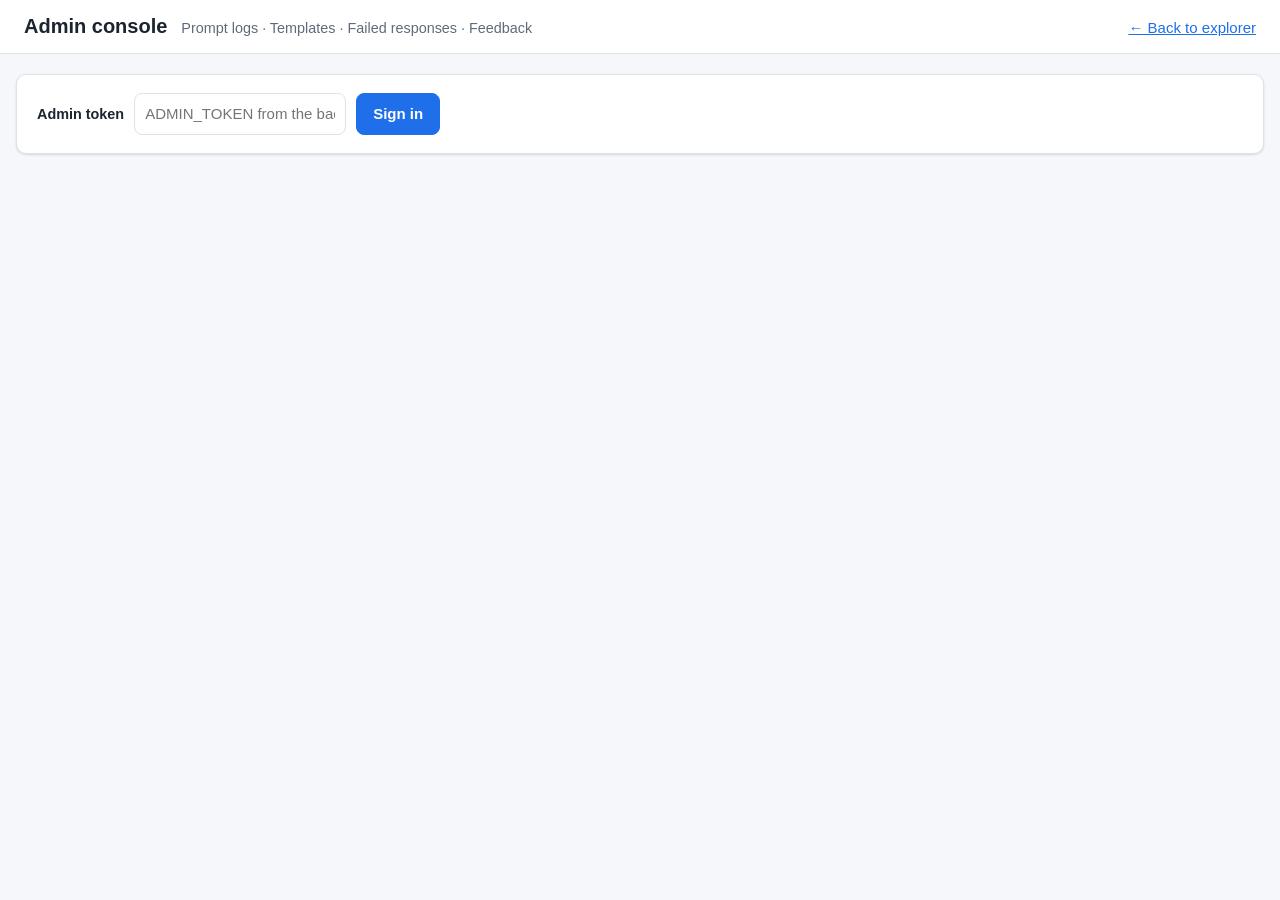
==== frontend/admin.html @ 3c03f962 "Initial commit: Pharmagenix DGI explorer" ====
<!doctype html>
<html lang="en-AU">
<head>
  <meta charset="utf-8">
  <meta name="viewport" content="width=device-width, initial-scale=1">
  <title>Pharmagenix Admin</title>
  <link rel="stylesheet" href="css/style.css">
  <script type="module" src="js/admin.js"></script>
</head>
<body>
  <header class="topbar">
    <h1>Admin console</h1>
    <span class="subtitle">Prompt logs · Templates · Failed responses · Feedback</span>
    <nav><a href="/">← Back to explorer</a></nav>
  </header>

  <main class="container">
    <section class="card" id="login-card">
      <form id="login-form" class="row">
        <label for="admin-token">Admin token</label>
        <input id="admin-token" type="password" autocomplete="current-password" placeholder="ADMIN_TOKEN from the backend .env file">
        <button type="submit">Sign in</button>
        <span id="login-error" class="report-error small"></span>
      </form>
    </section>

    <section id="admin-app" class="card hidden">
      <nav class="tabs" id="tabs">
        <button data-tab="logs" class="active">Prompt logs</button>
        <button data-tab="templates">Templates</button>
        <button data-tab="failures">Failed / flagged</button>
        <button data-tab="feedback">User feedback</button>
        <button data-tab="stats">Model comparison</button>
      </nav>

      <!-- Prompt logs -->
      <div data-panel="logs">
        <div class="row" style="margin-bottom:10px">
          <select id="log-status"><option value="">All statuses</option><option>success</option><option>flagged</option><option>failed</option></select>
          <select id="log-provider"><option value="">All providers</option><option value="openai">OpenAI</option><option value="anthropic">Anthropic</option></select>
          <button id="log-refresh" class="secondary small" type="button">Refresh</button>
          <span id="log-pager" class="muted small"></span>
        </div>
        <div class="split">
          <div class="table-wrap"><table id="log-table"></table></div>
          <div id="log-detail" class="muted">Select a log to view its complete prompt and raw response.</div>
        </div>
      </div>

      <!-- Templates -->
      <div data-panel="templates" class="hidden">
        <div class="split">
          <div class="table-wrap"><table id="template-table"></table></div>
          <form id="template-form" class="stack">
            <div class="row">
              <label for="tpl-name">Name</label>
              <input id="tpl-name" type="text" value="dgi_report" required>
              <span id="tpl-source" class="muted small"></span>
            </div>
            <div>
              <label for="tpl-system">System prompt</label>
              <textarea id="tpl-system" rows="8" required></textarea>
            </div>
            <div>
              <label for="tpl-user">User template (Jinja2)</label>
              <textarea id="tpl-user" rows="14" required></textarea>
              <p class="muted small">Available variables: entities, entity_type, relation_types, relation_labels, followup_question,
                evidence_block, evidence_count, source_status</p>
            </div>
            <div>
              <label for="tpl-notes">Change notes</label>
              <input id="tpl-notes" type="text" style="width:100%">
            </div>
            <div class="row">
              <label class="chip"><input id="tpl-activate" type="checkbox" checked> Activate after saving</label>
              <button type="submit">Save as new version</button>
              <input id="tpl-preview-query" type="text" placeholder="Query ID" size="8">
              <button id="tpl-preview" class="secondary" type="button">Preview with query</button>
            </div>
            <div id="tpl-message" class="small"></div>
            <pre id="tpl-preview-out" class="block hidden"></pre>
          </form>
        </div>
      </div>

      <!-- Failures -->
      <div data-panel="failures" class="hidden">
        <div class="row" style="margin-bottom:10px">
          <button id="failure-refresh" class="secondary small" type="button">Refresh</button>
          <span id="failure-pager" class="muted small"></span>
        </div>
        <div class="table-wrap"><table id="failure-table"></table></div>
      </div>

      <!-- Feedback -->
      <div data-panel="feedback" class="hidden">
        <div class="row" style="margin-bottom:10px">
          <select id="feedback-max"><option value="">All ratings</option><option value="2">≤ 2 stars</option><option value="3">≤ 3 stars</option></select>
          <span id="feedback-pager" class="muted small"></span>
        </div>
        <div class="table-wrap"><table id="feedback-table"></table></div>
      </div>

      <!-- Stats -->
      <div data-panel="stats" class="hidden">
        <div id="stats" class="stat-grid"></div>
      </div>
    </section>
  </main>
</body>
</html>
---- frontend/css/style.css ----
:root {
  --bg: #f5f7fa;
  --surface: #ffffff;
  --surface-2: #f0f3f7;
  --border: #dde3ea;
  --text: #1c2430;
  --muted: #5f6b7a;
  --accent: #1f6feb;
  --accent-soft: #e6efff;
  --danger: #c62828;
  --warn: #b26a00;
  --ok: #2e7d32;
  --radius: 10px;
  --shadow: 0 1px 2px rgba(16, 24, 40, 0.06), 0 1px 3px rgba(16, 24, 40, 0.08);

  /* Relation-category colours, shared by table badges, network edges and the legend */
  --cat-inhibit: #d64545;
  --cat-induce: #2e9e5b;
  --cat-bind: #3a7bd5;
  --cat-metabolize: #d49a00;
  --cat-snp: #8e44ad;
  --cat-other: #8a94a3;
  --cat-variant_of: #b9a3c9;
}

@media (prefers-color-scheme: dark) {
  :root {
    --bg: #0f141a;
    --surface: #171d25;
    --surface-2: #1f2731;
    --border: #2c3643;
    --text: #e6ebf1;
    --muted: #9aa6b4;
    --accent: #5b9dff;
    --accent-soft: #1c2b44;
  }
}

* { box-sizing: border-box; }

body {
  margin: 0;
  background: var(--bg);
  color: var(--text);
  font: 15px/1.55 -apple-system, BlinkMacSystemFont, "Segoe UI", "PingFang SC", "Microsoft YaHei", sans-serif;
}

a { color: var(--accent); }
h1, h2, h3 { line-height: 1.25; }
h2 { font-size: 1.1rem; margin: 0 0 12px; }

.topbar {
  display: flex;
  align-items: baseline;
  gap: 14px;
  padding: 14px 24px;
  background: var(--surface);
  border-bottom: 1px solid var(--border);
}
.topbar h1 { font-size: 1.25rem; margin: 0; }
.topbar .subtitle { color: var(--muted); font-size: 0.9rem; }
.topbar nav { margin-left: auto; }

.container { max-width: 1280px; margin: 0 auto; padding: 20px 16px 60px; }

.card {
  background: var(--surface);
  border: 1px solid var(--border);
  border-radius: var(--radius);
  box-shadow: var(--shadow);
  padding: 18px 20px;
  margin-bottom: 18px;
}

label { font-weight: 600; font-size: 0.9rem; }
input[type="text"], input[type="password"], input[type="search"], select, textarea {
  font: inherit;
  color: var(--text);
  background: var(--surface);
  border: 1px solid var(--border);
  border-radius: 8px;
  padding: 8px 10px;
}
textarea { width: 100%; resize: vertical; }
input:focus, select:focus, textarea:focus { outline: 2px solid var(--accent); outline-offset: -1px; }

button, .btn {
  font: inherit;
  font-weight: 600;
  border: 1px solid var(--accent);
  background: var(--accent);
  color: #fff;
  border-radius: 8px;
  padding: 8px 16px;
  cursor: pointer;
}
button.secondary, .btn.secondary { background: transparent; color: var(--accent); }
button.small { padding: 4px 10px; font-size: 0.85rem; }
button:disabled { opacity: 0.55; cursor: progress; }

.row { display: flex; gap: 10px; align-items: center; flex-wrap: wrap; }
.row > .grow { flex: 1 1 280px; }
.stack > * + * { margin-top: 14px; }
.muted { color: var(--muted); }
.small { font-size: 0.85rem; }
.hidden { display: none !important; }

fieldset { border: none; padding: 0; margin: 0; }
legend { font-weight: 600; font-size: 0.9rem; margin-bottom: 6px; }

.chips { display: flex; flex-wrap: wrap; gap: 8px; }
.chip {
  display: inline-flex;
  align-items: center;
  gap: 6px;
  padding: 5px 12px;
  border: 1px solid var(--border);
  border-radius: 999px;
  background: var(--surface-2);
  font-weight: 500;
  cursor: pointer;
  user-select: none;
}
.chip:has(input:checked) { background: var(--accent-soft); border-color: var(--accent); }
.chip .dot { width: 9px; height: 9px; border-radius: 50%; }

.file-btn {
  font-weight: 500;
  border: 1px dashed var(--border);
  border-radius: 8px;
  padding: 6px 12px;
  cursor: pointer;
  background: var(--surface-2);
}

.status {
  padding: 12px 16px;
  border-radius: var(--radius);
  margin-bottom: 18px;
  background: var(--accent-soft);
  border: 1px solid var(--accent);
}
.status.error { background: #fdecea; border-color: var(--danger); color: var(--danger); }

.spinner {
  display: inline-block;
  width: 14px; height: 14px;
  border: 2px solid currentColor;
  border-right-color: transparent;
  border-radius: 50%;
  animation: spin 0.8s linear infinite;
  vertical-align: -2px;
  margin-right: 8px;
}
@keyframes spin { to { transform: rotate(360deg); } }

.source-status { display: flex; gap: 8px; flex-wrap: wrap; margin-bottom: 14px; }
.source-pill {
  font-size: 0.82rem;
  padding: 3px 10px;
  border-radius: 999px;
  border: 1px solid var(--border);
  background: var(--surface);
}
.source-pill.ok { border-color: var(--ok); color: var(--ok); }
.source-pill.error { border-color: var(--danger); color: var(--danger); }
.source-pill.skipped, .source-pill.disabled { color: var(--muted); }
.normalisation { margin: -4px 0 14px; color: var(--muted); }
.normalisation strong { color: var(--text); }

/* ---------- Reports ---------- */
.reports { display: grid; gap: 16px; grid-template-columns: repeat(auto-fit, minmax(380px, 1fr)); }
.report {
  border: 1px solid var(--border);
  border-radius: var(--radius);
  padding: 14px 16px;
  background: var(--surface);
  min-width: 0;
}
.report-head { display: flex; align-items: center; gap: 8px; flex-wrap: wrap; margin-bottom: 8px; }
.report-head .model { font-weight: 700; }
.badge {
  font-size: 0.75rem;
  font-weight: 600;
  padding: 2px 8px;
  border-radius: 999px;
  background: var(--surface-2);
  color: var(--muted);
}
.badge.success { color: var(--ok); }
.badge.flagged { color: var(--warn); }
.badge.failed { color: var(--danger); }
.report-body h2 { font-size: 1rem; margin: 16px 0 6px; }
.report-body p, .report-body li { overflow-wrap: anywhere; }
.report-warning { font-size: 0.85rem; color: var(--warn); margin: 6px 0; }
.report-error { color: var(--danger); }

a.cite {
  font-size: 0.75em;
  font-weight: 600;
  text-decoration: none;
  padding: 0 3px;
  border-radius: 4px;
  background: var(--accent-soft);
  vertical-align: super;
}
a.cite + a.cite { margin-left: 2px; }
.references { font-size: 0.85rem; border-top: 1px solid var(--border); margin-top: 12px; padding-top: 8px; }
.references ol { padding-left: 0; list-style: none; margin: 6px 0 0; }
.references li { margin-bottom: 4px; overflow-wrap: anywhere; }
.references li:target { background: var(--accent-soft); border-radius: 4px; }
.references .eid { font-weight: 700; margin-right: 6px; }

.feedback { border-top: 1px solid var(--border); margin-top: 12px; padding-top: 10px; }
.stars { display: inline-flex; flex-direction: row-reverse; gap: 2px; }
.stars input { display: none; }
.stars label { font-size: 1.4rem; color: var(--border); cursor: pointer; font-weight: 400; }
.stars input:checked ~ label, .stars label:hover, .stars label:hover ~ label { color: #f5a623; }

/* ---------- Table ---------- */
.table-tools { display: flex; gap: 10px; flex-wrap: wrap; align-items: center; margin-bottom: 10px; }
.table-wrap { overflow: auto; max-height: 520px; border: 1px solid var(--border); border-radius: 8px; }
table { border-collapse: collapse; width: 100%; font-size: 0.88rem; }
th, td { padding: 7px 10px; border-bottom: 1px solid var(--border); text-align: left; vertical-align: top; }
th { position: sticky; top: 0; background: var(--surface-2); cursor: pointer; white-space: nowrap; }
th[data-sort]::after { content: " ↕"; color: var(--muted); }
th.asc::after { content: " ↑"; color: var(--text); }
th.desc::after { content: " ↓"; color: var(--text); }
tr.highlight td { background: var(--accent-soft); }
.cat-badge { display: inline-block; padding: 1px 8px; border-radius: 999px; color: #fff; font-size: 0.78rem; font-weight: 600; }

/* ---------- Network ---------- */
#network { height: 560px; border: 1px solid var(--border); border-radius: 8px; background: var(--surface); }
.legend { display: flex; gap: 14px; flex-wrap: wrap; font-size: 0.85rem; margin-bottom: 10px; }
.legend span { display: inline-flex; align-items: center; gap: 6px; }
.legend .line { width: 22px; height: 3px; border-radius: 2px; }
.legend .shape { width: 12px; height: 12px; }
.network-info { font-size: 0.88rem; margin-top: 8px; min-height: 1.5em; }

/* ---------- Admin ---------- */
.tabs { display: flex; gap: 4px; border-bottom: 1px solid var(--border); margin-bottom: 16px; flex-wrap: wrap; }
.tabs button {
  background: transparent;
  color: var(--muted);
  border: none;
  border-bottom: 2px solid transparent;
  border-radius: 0;
}
.tabs button.active { color: var(--accent); border-bottom-color: var(--accent); }
.split { display: grid; grid-template-columns: minmax(0, 1fr) minmax(0, 1.2fr); gap: 16px; }
@media (max-width: 900px) { .split { grid-template-columns: 1fr; } }
pre.block {
  white-space: pre-wrap;
  word-break: break-word;
  background: var(--surface-2);
  border: 1px solid var(--border);
  border-radius: 8px;
  padding: 10px;
  max-height: 360px;
  overflow: auto;
  font-size: 0.82rem;
}
tr.clickable { cursor: pointer; }
tr.clickable:hover td { background: var(--surface-2); }
.stat-grid { display: grid; grid-template-columns: repeat(auto-fit, minmax(220px, 1fr)); gap: 12px; }
.stat { border: 1px solid var(--border); border-radius: 8px; padding: 12px 14px; }
.stat .num { font-size: 1.6rem; font-weight: 700; }

footer { text-align: center; color: var(--muted); font-size: 0.8rem; padding: 20px; }

@media (max-width: 640px) {
  .reports { grid-template-columns: 1fr; }
  .topbar { flex-wrap: wrap; padding: 12px 16px; }
}
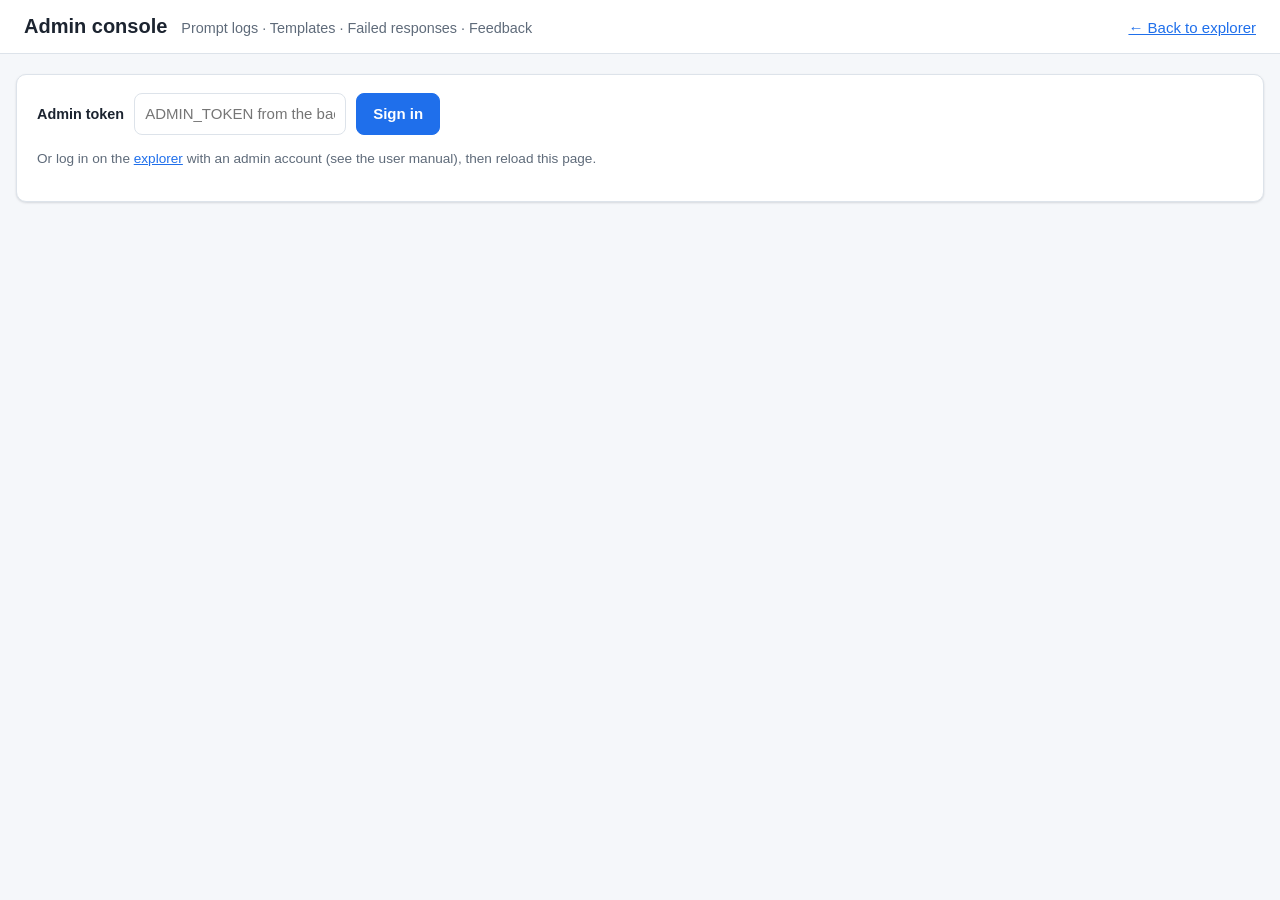
==== commit 14ff76ed: "Add drug search, normalised storage, literature RAG and demo tooling Drug -> genes search - New "Dru" ====
--- a/frontend/admin.html
+++ b/frontend/admin.html
@@ -22,6 +22,8 @@
         <button type="submit">Sign in</button>
         <span id="login-error" class="report-error small"></span>
       </form>
+      <p class="muted small">Or log in on the <a href="/">explorer</a> with an admin account (see the user manual), then
+        reload this page.</p>
     </section>
 
     <section id="admin-app" class="card hidden">
@@ -64,8 +66,8 @@
             <div>
               <label for="tpl-user">User template (Jinja2)</label>
               <textarea id="tpl-user" rows="14" required></textarea>
-              <p class="muted small">Available variables: entities, entity_type, relation_types, relation_labels, followup_question,
-                evidence_block, evidence_count, source_status</p>
+              <p class="muted small">Available variables: entities (the gene), relation_types, relation_labels, followup_question,
+                evidence_block, evidence_count, pairs_block, analysis_context, checked_sources, source_status</p>
             </div>
             <div>
               <label for="tpl-notes">Change notes</label>
--- a/frontend/css/style.css
+++ b/frontend/css/style.css
@@ -21,6 +21,16 @@
   --cat-snp: #8e44ad;
   --cat-other: #8a94a3;
   --cat-variant_of: #b9a3c9;
+  --cat-sensitive: #2e9e5b;     /* Workflow 4: response / resistance edges */
+  --cat-resistant: #d64545;
+  --cat-gene_link: #8a94a3;
+
+  /* Home page hero: background, and colours for the helix and molecules drawn on it (js/background.js) */
+  --hero-bg: #fadd4a;
+  --hero-bg-2: #fde98c;
+  --hero-ink: #1b2a41;          /* text and icons on the hero */
+  --hero-node: 27, 42, 65;      /* RGB for the helix and molecules; alpha is applied per element */
+  --hero-accent: 217, 72, 15;   /* RGB for a molecule bound to the helix */
 }
 
 @media (prefers-color-scheme: dark) {
@@ -61,6 +71,155 @@
 .topbar .subtitle { color: var(--muted); font-size: 0.9rem; }
 .topbar nav { margin-left: auto; }
 
+/* ---------- Account (top right) ---------- */
+.topnav { display: flex; align-items: center; gap: 16px; align-self: center; }
+.account { position: relative; }
+#account-btn { max-width: 240px; overflow: hidden; text-overflow: ellipsis; white-space: nowrap; }
+.auth-panel strong { overflow-wrap: anywhere; }
+.auth-panel {
+  position: absolute;
+  top: calc(100% + 8px);
+  right: 0;
+  z-index: 20;
+  width: 300px;
+  max-width: calc(100vw - 32px);
+  background: var(--surface);
+  border: 1px solid var(--border);
+  border-radius: var(--radius);
+  box-shadow: 0 8px 24px rgba(16, 24, 40, 0.16);
+  padding: 14px 16px 16px;
+}
+.auth-panel .tabs { margin-bottom: 12px; }
+.auth-panel .tabs button { flex: 1; padding: 6px 8px; }
+.auth-panel .field { display: flex; flex-direction: column; gap: 4px; }
+.auth-panel input { width: 100%; }
+.auth-panel form > button, .auth-panel > button { width: 100%; }
+.auth-panel p { margin: 0 0 10px; }
+.auth-panel .report-error { margin: 0; }
+
+.visually-hidden {
+  position: absolute !important;
+  width: 1px; height: 1px;
+  overflow: hidden;
+  clip: rect(0 0 0 0);
+  white-space: nowrap;
+}
+
+/* ---------- Home page: hero with animated background ---------- */
+.hero {
+  position: relative;
+  overflow: hidden;
+  background: radial-gradient(ellipse at 30% 0%, var(--hero-bg-2), var(--hero-bg) 70%);
+  color: var(--hero-ink);
+}
+.hero-bg { position: absolute; inset: 0; width: 100%; height: 100%; display: block; }
+.hero > :not(.hero-bg) { position: relative; } /* keep content above the canvas */
+
+.topbar.on-hero { background: transparent; border-bottom: none; }
+.on-hero a { color: var(--hero-ink); text-decoration: none; opacity: 0.85; }
+.on-hero a:hover { opacity: 1; text-decoration: underline; }
+.on-hero #account-btn {
+  color: var(--hero-ink);
+  border-color: color-mix(in srgb, var(--hero-ink) 55%, transparent);
+  background: rgba(255, 255, 255, 0.3);
+}
+.on-hero #account-btn:hover { background: rgba(255, 255, 255, 0.55); }
+.on-hero .auth-panel { color: var(--text); }
+
+.hero-inner { padding: 40px 16px 88px; }
+.hero-card {
+  max-width: 920px;
+  margin: 0 auto;
+  padding: 44px 56px 28px;
+  background: var(--surface);
+  color: var(--text);
+  border-radius: 14px;
+  box-shadow: 0 20px 60px rgba(90, 66, 0, 0.25);
+  text-align: center;
+}
+
+.brand { display: flex; align-items: center; justify-content: center; gap: 16px; margin-bottom: 30px; }
+.brand-mark { width: 64px; height: 64px; flex: none; }
+.brand-link { stroke: var(--border); stroke-width: 3; }
+.brand-gene { fill: var(--accent); }
+.brand-gene-2 { fill: #8ec1f0; }
+.brand-drug { fill: #f2a93b; }
+.brand h1 { font-size: 2.3rem; margin: 0; letter-spacing: -0.01em; text-align: left; }
+.brand .tagline { margin: 2px 0 0; color: var(--muted); text-align: left; }
+
+.search-form > * + * { margin-top: 16px; }
+.searchbar {
+  display: flex;
+  align-items: center;
+  gap: 6px;
+  padding: 5px 5px 5px 14px;
+  background: var(--surface-2);
+  border: 1px solid var(--border);
+  border-radius: 12px;
+}
+.searchbar:focus-within { border-color: var(--accent); box-shadow: 0 0 0 3px var(--accent-soft); }
+.search-icon { width: 20px; height: 20px; flex: none; fill: none; stroke: var(--muted); stroke-width: 2; stroke-linecap: round; }
+/* The extra [type] / element selectors beat the generic form-control rules further down. */
+.searchbar input[type="text"] {
+  flex: 1 1 auto;
+  min-width: 0;
+  border: none;
+  background: transparent;
+  font-size: 1.05rem;
+  padding: 10px 4px;
+  border-radius: 0;
+}
+.searchbar input:focus { outline: none; }
+.searchbar button { padding: 10px 22px; border-radius: 9px; }
+
+.examples { display: flex; flex-wrap: wrap; justify-content: center; gap: 8px; }
+.example {
+  font-size: 0.82rem;
+  font-weight: 600;
+  padding: 4px 11px;
+  color: var(--muted);
+  background: var(--surface-2);
+  border: 1px solid var(--border);
+  border-radius: 6px;
+}
+.example:hover { color: var(--accent); border-color: var(--accent); }
+
+.relations legend { float: left; width: 100%; margin-bottom: 8px; color: var(--muted); font-size: 0.85rem; }
+.relations .chips { clear: both; justify-content: center; }
+.options { display: flex; flex-wrap: wrap; justify-content: center; align-items: center; gap: 10px; }
+.hero-card .status { margin: 18px 0 0; text-align: left; }
+.data-version { margin: 22px 0 0; }
+
+/* ---------- Home page: results and about ---------- */
+.results { padding-top: 28px; scroll-margin-top: 8px; }
+
+.about { background: var(--surface); border-top: 1px solid var(--border); padding: 56px 16px 64px; }
+.about-inner { max-width: 920px; margin: 0 auto; }
+.about h2 { font-size: 1.6rem; font-weight: 600; text-align: center; margin-bottom: 18px; }
+.about-inner > p { color: var(--muted); margin: 0 0 12px; }
+.features { display: grid; grid-template-columns: repeat(4, minmax(0, 1fr)); gap: 24px; margin-top: 36px; text-align: center; }
+.feature h3 { font-size: 0.98rem; margin: 12px 0 4px; }
+.feature p { margin: 0; font-size: 0.88rem; color: var(--muted); }
+.feature-icon {
+  display: inline-grid;
+  place-items: center;
+  width: 56px; height: 56px;
+  border-radius: 12px;
+  background: var(--hero-bg);
+}
+.feature-icon svg { width: 28px; height: 28px; fill: none; stroke: var(--hero-ink); stroke-width: 1.7; stroke-linecap: round; stroke-linejoin: round; }
+
+@media (max-width: 760px) {
+  .hero-inner { padding: 16px 12px 48px; }
+  .hero-card { padding: 28px 18px 20px; }
+  .brand { gap: 12px; margin-bottom: 22px; }
+  .brand-mark { width: 48px; height: 48px; }
+  .brand h1 { font-size: 1.8rem; }
+  .searchbar { flex-wrap: wrap; padding: 6px; }
+  .searchbar input[type="text"] { flex-basis: calc(100% - 40px); }
+  .features { grid-template-columns: repeat(2, minmax(0, 1fr)); }
+}
+
 .container { max-width: 1280px; margin: 0 auto; padding: 20px 16px 60px; }
 
 .card {
@@ -124,15 +283,6 @@
 .chip:has(input:checked) { background: var(--accent-soft); border-color: var(--accent); }
 .chip .dot { width: 9px; height: 9px; border-radius: 50%; }
 
-.file-btn {
-  font-weight: 500;
-  border: 1px dashed var(--border);
-  border-radius: 8px;
-  padding: 6px 12px;
-  cursor: pointer;
-  background: var(--surface-2);
-}
-
 .status {
   padding: 12px 16px;
   border-radius: var(--radius);
@@ -165,20 +315,248 @@
 .source-pill.ok { border-color: var(--ok); color: var(--ok); }
 .source-pill.error { border-color: var(--danger); color: var(--danger); }
 .source-pill.skipped, .source-pill.disabled { color: var(--muted); }
-.normalisation { margin: -4px 0 14px; color: var(--muted); }
-.normalisation strong { color: var(--text); }
+
+/* ---------- Results: gene header ---------- */
+.entity-header { padding: 18px 22px; }
+.eh-top { display: flex; justify-content: space-between; align-items: center; gap: 12px; flex-wrap: wrap; margin-bottom: 10px; }
+.eh-title { display: flex; align-items: center; gap: 12px; flex-wrap: wrap; }
+.eh-title h2 { font-size: 1.9rem; margin: 0; letter-spacing: -0.01em; }
+.type-badge {
+  font-size: 0.75rem;
+  font-weight: 700;
+  text-transform: uppercase;
+  letter-spacing: 0.04em;
+  padding: 3px 9px;
+  border-radius: 6px;
+  background: var(--surface-2);
+  color: var(--muted);
+}
+.type-badge.gene { background: rgba(37, 99, 235, 0.12); color: #2563eb; }
+.type-badge.drug { background: rgba(242, 169, 59, 0.16); color: #b45309; }
+.eh-links { margin-left: auto; display: flex; flex-wrap: wrap; gap: 4px 14px; font-size: 0.85rem; }
+.eh-links a { text-decoration: none; }
+.eh-links a:hover { text-decoration: underline; }
+.eh-name { margin: 4px 0 0; font-size: 1.05rem; color: var(--muted); }
+.eh-name::first-letter { text-transform: uppercase; }
+.eh-meta { margin: 4px 0 0; color: var(--muted); }
+.eh-note { margin: 8px 0 0; color: var(--muted); }
+
+.kpis { display: grid; grid-template-columns: repeat(auto-fit, minmax(140px, 1fr)); gap: 10px; margin: 16px 0 14px; }
+.kpi {
+  display: flex;
+  flex-direction: column;
+  padding: 10px 14px;
+  border: 1px solid var(--border);
+  border-radius: 10px;
+  background: var(--surface-2);
+  color: var(--text);
+  text-decoration: none;
+  transition: border-color 0.15s, transform 0.15s;
+}
+.kpi:hover { border-color: var(--accent); transform: translateY(-1px); }
+.kpi-value { font-size: 1.5rem; font-weight: 700; line-height: 1.2; }
+.kpi-label { font-size: 0.85rem; font-weight: 600; }
+.kpi-sub { font-size: 0.75rem; color: var(--muted); }
+.entity-header .source-status { margin: 0; align-items: center; }
+
+/* ---------- Results: sticky section nav ---------- */
+.section-nav {
+  position: sticky;
+  top: 0;
+  z-index: 15;
+  display: flex;
+  gap: 4px;
+  overflow-x: auto;
+  scrollbar-width: none;
+  margin: 0 -16px 18px;
+  padding: 8px 16px;
+  background: color-mix(in srgb, var(--bg) 88%, transparent);
+  backdrop-filter: blur(8px);
+  border-bottom: 1px solid var(--border);
+}
+.section-nav a {
+  flex: none;
+  padding: 6px 12px;
+  border-radius: 8px;
+  color: var(--muted);
+  font-size: 0.9rem;
+  font-weight: 600;
+  text-decoration: none;
+  white-space: nowrap;
+}
+.section-nav a:hover { color: var(--text); background: var(--surface-2); }
+.section-nav a.active { color: var(--accent); background: var(--accent-soft); }
+.section-nav .count:not(:empty) {
+  margin-left: 4px;
+  padding: 0 7px;
+  border-radius: 999px;
+  font-size: 0.75rem;
+  background: var(--surface-2);
+  color: var(--muted);
+}
+.section { scroll-margin-top: 64px; }
+.section-head { display: flex; justify-content: space-between; align-items: center; gap: 12px; flex-wrap: wrap; margin-bottom: 12px; }
+.section-head h2 { margin: 0; }
+.sub-head { font-size: 0.95rem; margin: 18px 0 8px; }
+.sub-head:first-child { margin-top: 0; }
+
+.segmented { display: inline-flex; padding: 3px; gap: 2px; border-radius: 9px; background: var(--surface-2); border: 1px solid var(--border); }
+.segmented button { padding: 4px 14px; font-size: 0.85rem; border: none; border-radius: 7px; background: transparent; color: var(--muted); }
+.segmented button.active { background: var(--surface); color: var(--text); box-shadow: var(--shadow); }
+
+.link-btn { background: none; border: none; color: var(--accent); padding: 8px 2px 0; font-weight: 600; }
+.link-btn:hover { text-decoration: underline; }
+
+/* ---------- Results: AI card ---------- */
+.ai-card { border-top: 3px solid var(--accent); }
+.ai-head { display: flex; justify-content: space-between; align-items: center; gap: 12px; flex-wrap: wrap; }
+.ai-head h2 { margin: 0; }
+.ai-spark { color: var(--accent); }
+.ai-meta { margin: 6px 0 12px; }
+.report-preview { font-size: 1.02rem; }
+.report-preview > :first-child { margin-top: 0; }
+.ai-card details { border-top: 1px solid var(--border); padding: 8px 0 0; margin-top: 10px; }
+.ai-card details > summary { cursor: pointer; font-weight: 600; font-size: 0.9rem; color: var(--accent); }
+.ai-card details[open] > summary { margin-bottom: 8px; }
+.ai-card .references, .ai-card .feedback { margin-top: 10px; padding-top: 8px; }
+.ai-card .ask form { margin-top: 4px; }
+
+.pgx-alert {
+  margin: 14px 0 4px;
+  padding: 10px 14px;
+  border-left: 4px solid var(--warn);
+  border-radius: 6px;
+  background: rgba(178, 106, 0, 0.1);
+  font-size: 0.9rem;
+}
+.pgx-alert-title { margin: 0 0 4px; font-weight: 700; color: var(--warn); }
+.pgx-alert ul { margin: 0 0 4px; padding-left: 18px; }
+.pgx-alert p:last-child { margin: 0; }
+
+/* ---------- Results: evidence markers, PGx and literature ---------- */
+.ev-badge {
+  display: inline-block;
+  margin: 1px 4px 1px 0;
+  padding: 1px 7px;
+  border-radius: 999px;
+  font-size: 0.75rem;
+  font-weight: 600;
+  white-space: nowrap;
+  background: var(--surface-2);
+  color: var(--muted);
+  border: 1px solid var(--border);
+}
+.ev-badge.curated { color: var(--accent); border-color: var(--accent); }
+.ev-badge.approved, .badge.success { color: var(--ok); border-color: var(--ok); }
+.ref-cell { white-space: nowrap; }
+.level-badge { display: inline-block; padding: 1px 8px; border-radius: 6px; font-size: 0.78rem; font-weight: 700; white-space: nowrap; }
+.level-badge.tier-1 { background: rgba(46, 125, 50, 0.14); color: var(--ok); }
+.level-badge.tier-2 { background: var(--accent-soft); color: var(--accent); }
+.level-badge.tier-3 { background: var(--surface-2); color: var(--muted); }
+.guideline { padding: 10px 0; border-bottom: 1px solid var(--border); }
+.guideline-head { display: flex; align-items: center; gap: 8px; flex-wrap: wrap; }
+.guideline-head .spacer { flex: 1; }
+.guideline .recs ul { margin: 6px 0 0; padding-left: 18px; }
+.guideline .recs li { margin-bottom: 4px; }
+.guideline .recs .badge { margin-left: 6px; }
+.summary-cell { min-width: 260px; max-width: 460px; }
+.papers { margin: 0; padding-left: 22px; }
+.papers li { margin-bottom: 10px; }
+.paper-title { font-weight: 600; text-decoration: none; }
+.paper-title:hover { text-decoration: underline; }
+.papers .badge { margin-left: 6px; }
+.ev-row { transition: background-color 0.4s; scroll-margin-top: 80px; }
+.ev-row.highlight, tr.ev-row.highlight td { background: var(--accent-soft); }
+div.ev-row.highlight, li.ev-row.highlight { border-radius: 6px; }
+
+@media (max-width: 640px) {
+  .eh-title h2 { font-size: 1.5rem; }
+  .eh-links { margin-left: 0; width: 100%; }
+  .kpis { grid-template-columns: repeat(2, minmax(0, 1fr)); }
+}
+
+/* ---------- Workflow: input confirmation, stage trace, verdict, profiles ---------- */
+.resolution {
+  margin-bottom: 18px;
+  padding: 12px 16px;
+  border-radius: var(--radius);
+  border: 1px solid var(--warn);
+  background: var(--surface);
+  color: var(--text);
+  text-align: left;
+}
+.resolution-title { margin: 0 0 8px; font-weight: 700; color: var(--warn); }
+.resolution-row { margin-bottom: 10px; }
+.resolution-row p { margin: 0 0 6px; }
+button.suggestion {
+  background: var(--surface-2);
+  color: var(--text);
+  border: 1px solid var(--border);
+  border-radius: 999px;
+  padding: 4px 12px;
+  font-weight: 600;
+}
+button.suggestion:hover { border-color: var(--accent); background: var(--accent-soft); }
+
+.workflow-card { padding: 12px 16px; }
+.stepper { list-style: none; margin: 0; padding: 0; display: grid; grid-template-columns: repeat(var(--steps, 6), minmax(0, 1fr)); gap: 8px; }
+.step { display: flex; gap: 8px; align-items: flex-start; min-width: 0; }
+.step-num {
+  flex: none;
+  width: 22px; height: 22px;
+  border-radius: 50%;
+  display: inline-flex; align-items: center; justify-content: center;
+  font-size: 0.75rem; font-weight: 700;
+  background: var(--surface-2); color: var(--muted); border: 1px solid var(--border);
+}
+.step.done .step-num { background: var(--ok); border-color: var(--ok); color: #fff; }
+.step.warning .step-num { background: var(--warn); border-color: var(--warn); color: #fff; }
+.step.failed .step-num { background: var(--danger); border-color: var(--danger); color: #fff; }
+.step-text { display: flex; flex-direction: column; min-width: 0; }
+.step-label { font-size: 0.8rem; font-weight: 700; }
+.step-detail { font-size: 0.75rem; color: var(--muted); overflow-wrap: anywhere; }
+.step.skipped .step-label { color: var(--muted); }
+@media (max-width: 900px) {
+  .stepper { grid-template-columns: repeat(2, minmax(0, 1fr)); }
+}
+
+.verdict {
+  margin-bottom: 12px;
+  padding: 10px 14px;
+  border-radius: 8px;
+  border-left: 4px solid var(--muted);
+  background: var(--surface-2);
+}
+.verdict.none { border-left-color: var(--warn); }
+.verdict p { margin: 0 0 6px; }
+.verdict p:last-child { margin-bottom: 0; }
+.verdict-title { font-weight: 600; }
+
+.grade-badge { display: inline-block; padding: 1px 8px; border-radius: 6px; font-size: 0.78rem; font-weight: 700; white-space: nowrap; margin-right: 4px; }
+.grade-strong { background: rgba(46, 125, 50, 0.15); color: var(--ok); }
+.grade-moderate { background: var(--accent-soft); color: var(--accent); }
+.grade-supportive { background: rgba(178, 106, 0, 0.12); color: var(--warn); }
+.grade-limited { background: var(--surface-2); color: var(--muted); }
+.ev-badge.conflict { color: var(--danger); border-color: var(--danger); }
+.ref-cell .pmids { display: block; }
+
+.profile-grid { display: grid; grid-template-columns: repeat(auto-fit, minmax(320px, 1fr)); gap: 14px; }
+.profile-card { border: 1px solid var(--border); border-radius: 8px; padding: 12px 14px; min-width: 0; }
+.profile-card header { display: flex; align-items: baseline; gap: 8px; flex-wrap: wrap; margin-bottom: 8px; }
+.profile-card header h3 { margin: 0; font-size: 1.05rem; }
+.profile-card header .spacer { flex: 1; }
+.profile-card dl { display: grid; grid-template-columns: max-content minmax(0, 1fr); gap: 4px 12px; margin: 0 0 8px; font-size: 0.88rem; }
+.profile-card dt { color: var(--muted); font-weight: 600; }
+.profile-card dd { margin: 0; overflow-wrap: anywhere; }
+.profile-card details summary { cursor: pointer; }
+.profile-card p { margin: 0; }
+@media (max-width: 640px) {
+  .profile-grid { grid-template-columns: minmax(0, 1fr); }
+  .profile-card dl { grid-template-columns: minmax(0, 1fr); }
+}
 
 /* ---------- Reports ---------- */
-.reports { display: grid; gap: 16px; grid-template-columns: repeat(auto-fit, minmax(380px, 1fr)); }
-.report {
-  border: 1px solid var(--border);
-  border-radius: var(--radius);
-  padding: 14px 16px;
-  background: var(--surface);
-  min-width: 0;
-}
-.report-head { display: flex; align-items: center; gap: 8px; flex-wrap: wrap; margin-bottom: 8px; }
-.report-head .model { font-weight: 700; }
+.report { min-width: 0; }
 .badge {
   font-size: 0.75rem;
   font-weight: 600;
@@ -211,7 +589,6 @@
 .references li:target { background: var(--accent-soft); border-radius: 4px; }
 .references .eid { font-weight: 700; margin-right: 6px; }
 
-.feedback { border-top: 1px solid var(--border); margin-top: 12px; padding-top: 10px; }
 .stars { display: inline-flex; flex-direction: row-reverse; gap: 2px; }
 .stars input { display: none; }
 .stars label { font-size: 1.4rem; color: var(--border); cursor: pointer; font-weight: 400; }
@@ -230,7 +607,7 @@
 .cat-badge { display: inline-block; padding: 1px 8px; border-radius: 999px; color: #fff; font-size: 0.78rem; font-weight: 600; }
 
 /* ---------- Network ---------- */
-#network { height: 560px; border: 1px solid var(--border); border-radius: 8px; background: var(--surface); }
+#network, .network { height: 560px; border: 1px solid var(--border); border-radius: 8px; background: var(--surface); }
 .legend { display: flex; gap: 14px; flex-wrap: wrap; font-size: 0.85rem; margin-bottom: 10px; }
 .legend span { display: inline-flex; align-items: center; gap: 6px; }
 .legend .line { width: 22px; height: 3px; border-radius: 2px; }
@@ -269,6 +646,85 @@
 footer { text-align: center; color: var(--muted); font-size: 0.8rem; padding: 20px; }
 
 @media (max-width: 640px) {
-  .reports { grid-template-columns: 1fr; }
   .topbar { flex-wrap: wrap; padding: 12px 16px; }
 }
+
+/* ---------- Workflow switch and the patient VCF form (Workflow 4) ---------- */
+.mode-switch { margin: 0 auto 18px; }
+.mode-switch button { padding: 6px 16px; font-size: 0.92rem; }
+.vcf-form { text-align: left; }
+.vcf-form > * + * { margin-top: 14px; }
+.vcf-note { margin: 0; color: var(--muted); }
+.test-badge {
+  display: inline-block; margin-right: 6px; padding: 1px 10px; border-radius: 999px; font-weight: 700;
+  font-size: 0.78rem; color: var(--warn); background: rgba(178, 106, 0, 0.1); border: 1px solid rgba(178, 106, 0, 0.35);
+}
+.vcf-inputs { display: grid; grid-template-columns: 3fr 2fr; gap: 12px; }
+.vcf-box { margin: 0; padding: 12px 14px 14px; border: 1px solid var(--border); border-radius: 10px; background: var(--surface-2); }
+.vcf-box legend { padding: 0 6px; font-weight: 700; color: var(--accent); }
+.vcf-box > * + * { margin-top: 10px; }
+.vcf-box select, .vcf-box input[type="text"], .vcf-box input[type="file"] { width: 100%; }
+.vcf-box .row input[type="text"] { width: auto; }
+@media (max-width: 760px) {
+  .vcf-inputs { grid-template-columns: 1fr; }
+}
+
+/* ---------- Workflow 4 results ---------- */
+.tier-head { display: flex; align-items: baseline; gap: 10px; margin: 18px 0 8px; }
+.tier-head:first-child { margin-top: 0; }
+.tier-head h3 { margin: 0; font-size: 1rem; }
+.tier-badge { display: inline-block; padding: 1px 9px; border-radius: 6px; font-size: 0.78rem; font-weight: 700; white-space: nowrap; }
+.tier-established { background: rgba(46, 125, 50, 0.15); color: var(--ok); }
+.tier-exploratory { background: rgba(178, 106, 0, 0.12); color: var(--warn); }
+.tier-resistant { background: rgba(198, 40, 40, 0.12); color: var(--danger); }
+.cand-table td { vertical-align: top; }
+.cand-table .rank { font-weight: 700; color: var(--muted); }
+.cand-table .drug { font-weight: 700; }
+.note-resist { color: var(--danger); }
+.variant-cards { display: grid; grid-template-columns: repeat(auto-fill, minmax(280px, 1fr)); gap: 10px; }
+.variant-card { border: 1px solid var(--border); border-radius: 10px; padding: 12px 14px; background: var(--surface-2); }
+.variant-card h3 { margin: 0 0 6px; font-size: 1.05rem; }
+.variant-card dl { display: grid; grid-template-columns: auto 1fr; gap: 2px 10px; margin: 0; font-size: 0.85rem; }
+.variant-card dt { color: var(--muted); }
+.variant-card dd { margin: 0; overflow-wrap: anywhere; }
+.vcf-filter-table td:last-child { color: var(--muted); }
+.disclaimer { margin-top: 12px; font-weight: 600; }
+.vcf-examples { display: grid; gap: 6px; max-height: 230px; overflow: auto; }
+.vcf-example { display: flex; align-items: flex-start; gap: 8px; padding: 6px 10px; border: 1px solid var(--border);
+  border-radius: 8px; background: var(--surface); cursor: pointer; font-size: 0.85rem; }
+.vcf-example:has(input:checked) { border-color: var(--accent); background: var(--accent-soft); }
+.vcf-example .code { font-weight: 700; color: var(--accent); }
+.no-tt { margin: 0 0 12px; padding: 10px 14px; border-radius: 8px; border-left: 4px solid var(--warn);
+  background: rgba(178, 106, 0, 0.08); font-weight: 600; }
+.score { font-weight: 700; font-variant-numeric: tabular-nums; }
+.score-parts { margin: 2px 0 0; padding: 0; list-style: none; font-size: 0.75rem; color: var(--muted); }
+.note-co { color: var(--accent); }
+.tier-1 { background: rgba(46, 125, 50, 0.15); color: var(--ok); }
+.tier-2 { background: var(--accent-soft); color: var(--accent); }
+.tier-3 { background: rgba(178, 106, 0, 0.12); color: var(--warn); }
+.qc-funnel { display: flex; flex-wrap: wrap; gap: 8px; align-items: center; margin-bottom: 12px; font-size: 0.88rem; }
+.qc-funnel .step-box { padding: 6px 10px; border: 1px solid var(--border); border-radius: 8px; background: var(--surface-2); }
+.qc-funnel .arrow { color: var(--muted); }
+.track-a { border-top: 4px solid var(--ok); }
+.track-b { border-top: 4px solid #7b4fbf; }
+.agent-note { margin: 18px 0 6px; padding: 8px 12px; border-radius: 8px; background: rgba(123, 79, 191, 0.08);
+  color: #6a3fb0; font-size: 0.85rem; font-weight: 600; }
+.formula { font-family: ui-monospace, SFMono-Regular, Menlo, monospace; font-size: 0.8rem; }
+
+/* ---------- PBS restrictions (text as published) ---------- */
+.pbs-restrictions { margin-top: 4px; }
+.pbs-restrictions > summary { cursor: pointer; color: var(--accent); font-size: 0.85rem; }
+.pbs-restriction { border-left: 3px solid var(--border); padding: 4px 0 4px 10px; margin: 8px 0; }
+.pbs-text { font-size: 0.85rem; max-height: 16em; overflow-y: auto; }
+.pbs-text h1 { display: none; } /* "Listing of Pharmaceutical Benefits …" heading on every restriction */
+.pbs-text p { margin: 0.3em 0; }
+
+/* ---------- Workflow 4: retrieved literature ---------- */
+.passages { margin: 4px 0 8px; padding-left: 18px; }
+.passages li { margin: 2px 0; }
+
+/* ---------- Account menu: query history ---------- */
+.auth-panel .history-head { margin: 4px 0 4px; font-weight: 600; }
+.history-list { margin: 0 0 10px; padding-left: 18px; max-height: 14em; overflow-y: auto; }
+.history-list li { margin: 3px 0; overflow-wrap: anywhere; }
+.auth-panel #admin-link:not(.hidden) { display: block; margin-bottom: 10px; }
